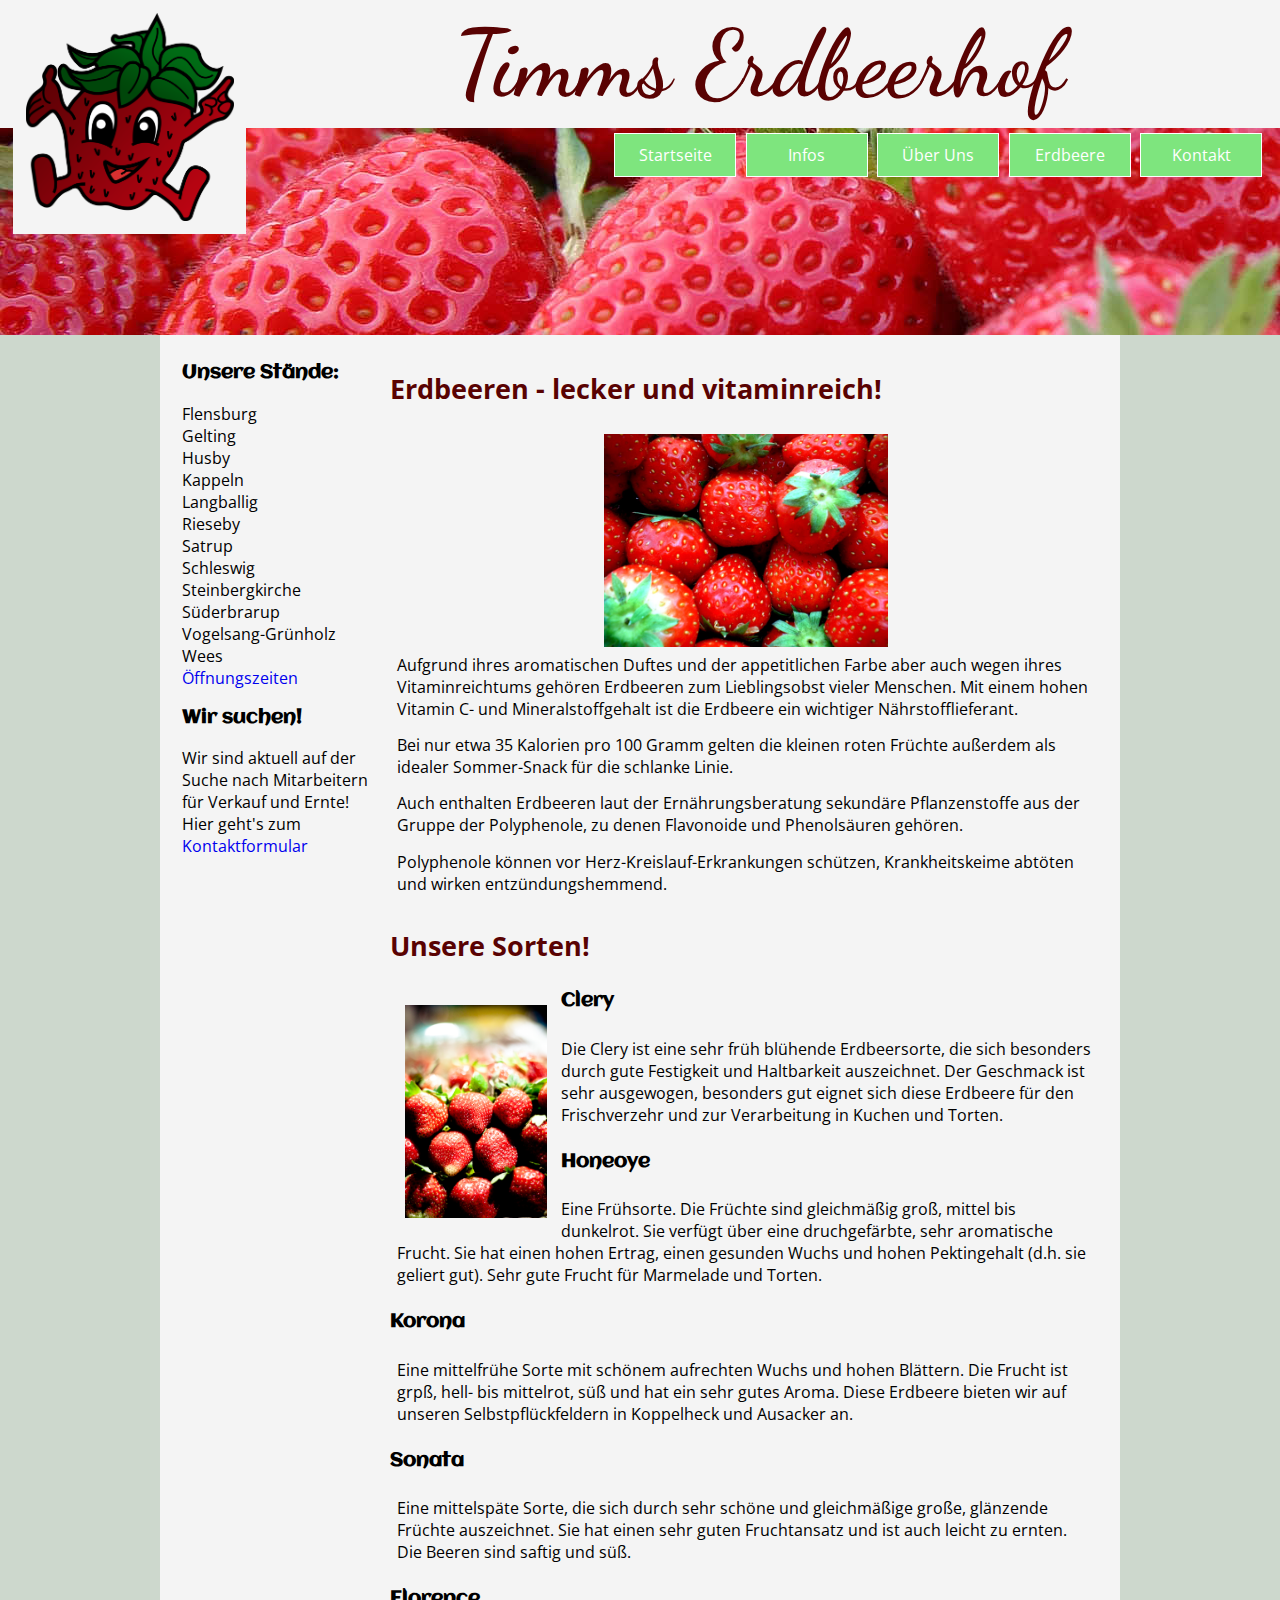
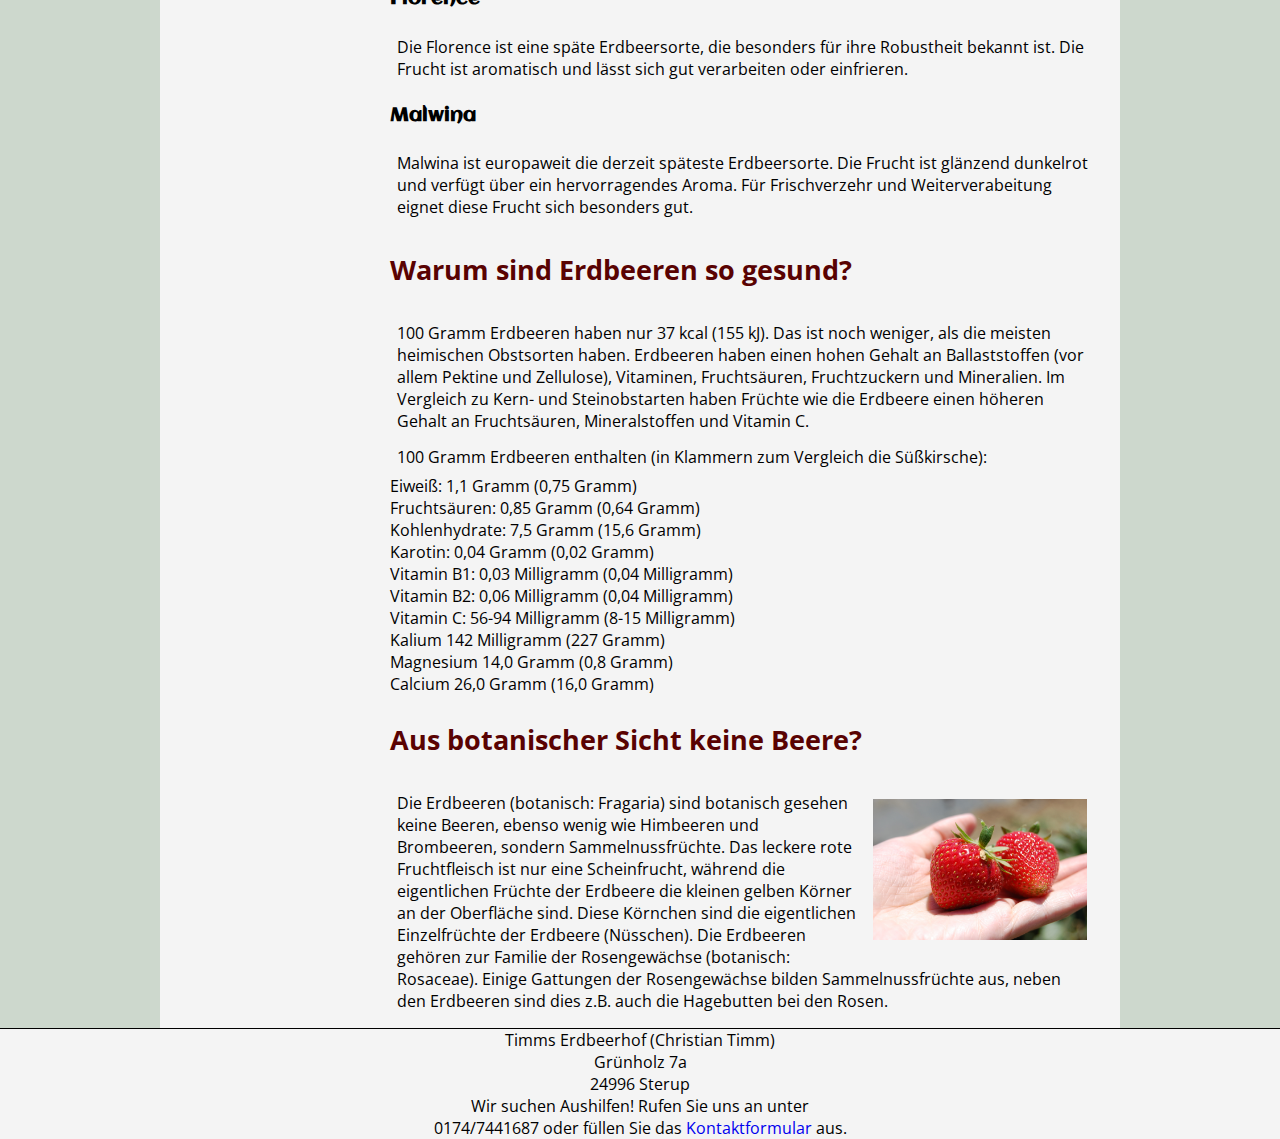
==== erdbeere.html @ c3f3ad72 "Fertige Site mit allen Features" ====
<!doctype html>
<html lang="de">
	<head>
		<meta charset="utf-8">
		<meta name="viewport" content="width=device-width, initial-scale=1.0">
		<title>Timms Erdbeerhof - Über Uns</title>
		<link rel="stylesheet" href="style.css">
	</head>

<body>

	<header id="nav-menue">
		<div id="logo_container">
			<a href="#" id="logo">
				<img id="logo_img" src="images/logo.png">
			</a>
		</div>
		<div id="headline"><p>Timms Erdbeerhof</p></div>
		<nav id="nav_toggle" role="navigation">
			<ul>
				 <li><a href="index.html">Startseite</a></li>
				 <li><a href="infos.html">Infos</a></li>
				 <li><a href="ueberuns.html">Über Uns</a></li>
				 <li><a href="erdbeere.html">Erdbeere</a></li>
				 <li><a href="kontakt.html">Kontakt</a></li>
			</ul>
		</nav>
		<a class="menue-button menue-button-close"
		   href="#nav-menue-zu">Menü</a>
		<a class="menue-button menue-button-open"
		   href="#nav-menue">Menü</a>
	</header>

	<div id="main">
		<div id="sidebar">
			<div id="sidebar_stand">
				<h3>Unsere Stände:</h3>

					<ul>
						<li>Flensburg</li>
						<li>Gelting</li>
						<li>Husby</li>
						<li>Kappeln</li>
						<li>Langballig</li>
						<li>Rieseby</li>
						<li>Satrup</li>
						<li>Schleswig</li>
						<li>Steinbergkirche</li>
						<li>Süderbrarup</li>
						<li>Vogelsang-Grünholz</li>
						<li>Wees</li>
					</ul>
					<p class="zeit">
					<a href="infos.html">Öffnungszeiten</a>
					</p>
			</div>
				<div id="sidebar_suche">
					<h3>Wir suchen!</h3>
						<p>
						Wir sind aktuell auf der Suche nach Mitarbeitern für Verkauf und Ernte! Hier geht's zum <a href="kontakt.html">Kontaktformular</a></li>
						</p>
				</div>
		</div>

		<div id="main_content">

			<h2>Erdbeeren - lecker und vitaminreich!</h2>

				<img id="erdbeere_2" src="images/Erdbeere_2.jpg" alt="Erdbeeren">
				<p>
					Aufgrund ihres aromatischen Duftes und der appetitlichen Farbe aber auch wegen ihres Vitaminreichtums gehören Erdbeeren zum Lieblingsobst vieler Menschen.
					Mit einem hohen Vitamin C- und Mineralstoffgehalt ist die Erdbeere ein wichtiger Nährstofflieferant.
				</p>
				<p>
					Bei nur etwa 35 Kalorien pro 100 Gramm gelten die kleinen roten Früchte außerdem als idealer Sommer-Snack für die schlanke Linie.
				<p>
					Auch enthalten Erdbeeren laut der Ernährungsberatung sekundäre Pflanzenstoffe aus der Gruppe der Polyphenole, zu denen Flavonoide und Phenolsäuren gehören.
				</p>
				<p>
					Polyphenole können vor Herz-Kreislauf-Erkrankungen schützen, Krankheitskeime abtöten und wirken entzündungshemmend.
				</p>

			<h2>Unsere Sorten!</h2>
				<img id="erdbeere_7" src="images/Erdbeere_7.jpg" alt="Erdbeeren">
				<h3>Clery</h3>
					<p>
						Die Clery ist eine sehr früh blühende Erdbeersorte, die sich besonders durch gute Festigkeit und Haltbarkeit auszeichnet.
						Der Geschmack ist sehr ausgewogen, besonders gut eignet sich diese Erdbeere für den Frischverzehr und zur Verarbeitung in Kuchen und Torten.
					</p>
				<h3>Honeoye</h3>
					<p>
						Eine Frühsorte. Die Früchte sind gleichmäßig groß, mittel bis dunkelrot. Sie verfügt über eine druchgefärbte, sehr aromatische Frucht.
						Sie hat einen hohen Ertrag, einen gesunden Wuchs und hohen Pektingehalt (d.h. sie geliert gut). Sehr gute Frucht für Marmelade und Torten.
					</p>
				<h3>Korona</h3>
					<p>
						Eine mittelfrühe Sorte mit schönem aufrechten Wuchs und hohen Blättern. Die Frucht ist grpß, hell- bis mittelrot, süß und hat ein sehr gutes Aroma.
						Diese Erdbeere bieten wir auf unseren Selbstpflückfeldern in Koppelheck und Ausacker an.
					</p>
				<h3>Sonata</h3>
					<p>
						Eine mittelspäte Sorte, die sich durch sehr schöne und gleichmäßige große, glänzende Früchte auszeichnet.
						Sie hat einen sehr guten Fruchtansatz und ist auch leicht zu ernten. Die Beeren sind saftig und süß.
					</p>
				<h3>Florence</h3>
					<p>
						Die Florence ist eine späte Erdbeersorte, die besonders für ihre Robustheit bekannt ist. Die Frucht ist aromatisch und lässt sich gut verarbeiten oder einfrieren.
					</p>
				<h3>Malwina</h3>
					<p>
						Malwina ist europaweit die derzeit späteste Erdbeersorte. Die Frucht ist glänzend dunkelrot und verfügt über ein hervorragendes Aroma.
						Für Frischverzehr und Weiterverabeitung eignet diese Frucht sich besonders gut.
					</p>
			<h2>Warum sind Erdbeeren so gesund?</h2>
				<p>
					100 Gramm Erdbeeren haben nur 37 kcal (155 kJ). Das ist noch weniger, als die meisten heimischen Obstsorten haben.
					Erdbeeren haben einen hohen Gehalt an Ballaststoffen (vor allem Pektine und Zellulose), Vitaminen, Fruchtsäuren, Fruchtzuckern und Mineralien.
					Im Vergleich zu Kern- und Steinobstarten haben Früchte wie die Erdbeere einen höheren Gehalt an Fruchtsäuren, Mineralstoffen und Vitamin C.
				</p>
				<p>
				100 Gramm Erdbeeren enthalten (in Klammern zum Vergleich die Süßkirsche):
				</p>
				<ul>
					<li>Eiweiß: 1,1 Gramm (0,75 Gramm)</li>
					<li>Fruchtsäuren: 0,85 Gramm (0,64 Gramm)</li>
					<li>Kohlenhydrate: 7,5 Gramm (15,6 Gramm)</li>
					<li>Karotin: 0,04 Gramm (0,02 Gramm)</li>
					<li>Vitamin B1: 0,03 Milligramm (0,04 Milligramm)</li>
					<li>Vitamin B2: 0,06 Milligramm (0,04 Milligramm)</li>
					<li>Vitamin C: 56-94 Milligramm (8-15 Milligramm)</li>
					<li>Kalium 142 Milligramm (227 Gramm)</li>
					<li>Magnesium 14,0 Gramm (0,8 Gramm)</li>
					<li>Calcium 26,0 Gramm (16,0 Gramm)</li>
				</ul>

			<h2>Aus botanischer Sicht keine Beere?</h2>
				<img id="erdbeere_6" src="images/Erdbeere_6.jpg" alt="Erdbeeren">
				<p>
					Die Erdbeeren (botanisch: Fragaria) sind botanisch gesehen keine Beeren, ebenso wenig wie Himbeeren und Brombeeren, sondern Sammelnussfrüchte.
					Das leckere rote Fruchtfleisch ist nur eine Scheinfrucht, während die eigentlichen Früchte der Erdbeere die kleinen gelben Körner an der Oberfläche sind.
					Diese Körnchen sind die eigentlichen Einzelfrüchte der Erdbeere (Nüsschen).
					Die Erdbeeren gehören zur Familie der Rosengewächse (botanisch: Rosaceae).
					Einige Gattungen der Rosengewächse bilden Sammelnussfrüchte aus, neben den Erdbeeren sind dies z.B. auch die Hagebutten bei den Rosen.﻿
				</p>

		<!--Ende-DIV-main_content-->
		</div>
		<div id="main_fill"></div>
	</div>

	<footer>
        <div id="impressum">

        <ul>
            <li>
                Timms Erdbeerhof (Christian Timm)
            </li>
            <li>
                Grünholz 7a
            </li>
            <li>
                24996 Sterup
            </li>
        </ul>
        </div>
        <div id="impressum_2">
        <p>Wir suchen Aushilfen! Rufen Sie uns an unter</p>
        <p>0174/7441687 oder füllen Sie das <a href="kontakt.html">Kontaktformular</a> aus.</p>
        </div>
    </footer>

</body>

</html>
---- style.css ----
@import url('http://fonts.googleapis.com/css?family=Open+Sans');
@import url(https://fonts.googleapis.com/css?family=Dancing+Script);
@import url(https://fonts.googleapis.com/css?family=Aclonica);

* {
	margin: 0;
	padding: 0;
	font-family: 'Open Sans', sans-serif;
	list-style:none;
	text-decoration:none;
}

html, body{
	margin:0 auto;
	padding: 0;
	background-color:#CDD8CD;
	height:100%;
}

header {
	background-color:#929292;
	background-color: #F4F4F4;
	width: 100%;
	min-height: 335px;

	background-image: url('images/Erdbeere_5.jpg');
	background-repeat: no-repeat;
}

#headline{
	background-color:white;
	width: auto;
	padding: 0.5em;
	background-color: #F4F4F4;
	min-height:100px;
}

#headline_small{
	display:none;
}

#headline p{
	font-family: 'Dancing Script', cursive;
	font-size: 70pt;
	font-weight: 600;
	color: #590202;
	margin: 0;
	width:100%;
	text-align:center;
}

#logo_img{
	width:20%;
	background-color: #F4F4F4;
	padding: 0.8em;
	max-height: 208px;
	max-width: 208px;
	float:left;
	margin-left:1%;
}

#logo {
	display: block;
	max-height: 200px;
}

#main{
	max-width:960px;
	margin: 0 auto;
	background-color: #F4F4F4;
}

#main_fill{
	clear:both;
	height:100%;
	background-color: #F4F4F4;
}

#sidebar{
	float:left;
	width:20%;
	max-width:208px;
	margin-left: 0.8em;
	padding:1%;
	background-color: #F4F4F4;
}

#main_content{
	margin-right: 1%;
	margin-left:23%;
	padding: 1%;
	background-color: #F4F4F4;
	width:auto;
}

#main_content p{
	padding:1%;
}

#nav_toggle a {
	display: block;
	height: 100%;
	width: 100px;
	padding: 10px;
	margin: 0.3em;
	text-decoration: none;
	text-align: center;
	color: white;
	background-color: #7EE57E;
	border: 1px solid white;
}

.menue-button {
	display: none;
}

#nav_toggle {
	float:right;
	display:block;
	vertical-align: bottom;
	margin-bottom:0;
	margin-right: 1%;
}

#nav_toggle li {
	list-style: none;
	float: left;
	display: inline-block;
}

#nav_toggle a:hover {
	color: black;
	background: #58A058;
}

footer{
	clear:both;
	width:100%;
	background-color: #F4F4F4;
	border-top: 1px solid black;
	text-align:center;
}


@media only screen and (max-width:600px) {
	.menue-button {
		display: block;
	}

	.menue-button {
		background-color: #7EE57E;
		display: block;
		position:absolute;
		right: 0;
		padding: 0.8em;
		color: white;
		cursor: pointer;
		text-decoration: none;
		border: 1px solid white;
	}
	
	#main{
		width:100%;
	}
	
	#main_content{
		width: 100%;
		margin:0;
	}

	#nav_toggle a {
		display: block;
		height: 100%;
		width: 100%;
		padding: 10px;
		margin: 0.2em;
		text-decoration: none;
		color: white;
		background-color: #7EE57E;
}
	
	#headline{
		display:none;
	}
	
	#headline_small{
		display:block;
		background-color:white;
		margin: 0 0 0 0;
		width: auto;
		padding: 0.5em;
		background-color: #F4F4F4;
		opacity: 1;	
	}
	
	#headline_small p{
		font-family: 'Dancing Script', cursive;
		font-size: 38pt;
		font-weight: 600;
		color: #590202;
		margin: 0;
	}

	#logo {
		width: 100%;
	}

	#nav_toggle {
		float: left;
		width: 100%;
		display: none;
	}

	#nav_toggle li {
		width: 100%;
	}

	.menue-button:hover {
		color: black;
		background: #58A058;
	}

	#sidebar{
		display:none;
	}

	#main_content{
		width:100%;
	}
}


#nav-menue:target #nav_toggle {
	display: block;
}

#nav-menue:target .menue-button-open {
	display: none;
}

/*KONTAKTFORMULAR*/
#formular_liste{
	padding:1%;
	width:70%;
	margin: 0 auto;
}
.kontakt_label{
	display:block;
	font-weight:bold;
	padding: 1%;
	font-size:12pt;
}
.kontakt_input{
	padding:1%;
	font-size:14px;
	width:75%;
}
.submit{
	padding:1%;
}
#kontakt_bild{
	width:35%;
	margin: 0 auto;
	float:right;
}
/*ENDE KONTAKTFORMULAR*/



/*NEWS*/
.page-wrapper { 
	width: 95%; 
	max-width: 1100px; 
	margin: 0 auto 0 2em; 
	position: relative; 
	padding: 6em 0 10em; 
}
.inhalt {
	width: 90%; 
	float:left;
}
.unterschrift { 
	font-family: 'Dancing Script', cursive; 
	font-weight: 600; 
	font-size: 1.8em; 
	margin: 0 0 2.5em 0.5em; 
}
.time {
	font-size: 110%; 
	font-family: sans-serif; 
	font-weight: 600;
	margin: 0.5em 0 0 0;
}
h2 { 
	color: #590202; 
	font-size: 20pt; 
	margin-top:1em;
	margin-bottom:1em;
}
h3 { 
	font-family: 'Aclonica', sans-serif; 
	font-size: 14pt; 
	margin-bottom:1em;
	margin-top:1em;
}
.platzhalter {
	font-size: 40pt; 
}
.entry-date { 
	font-style: italic; 
	font-size: 10pt; 
	color: #a6a6a6 ; 
	margin: 0; 
	padding: 0;
}
iframe{
	width:100%;
}

/*INFOS*/
#feld_1{
	width:33%;
	height:auto;
	float:right
}
input.info_erweitern {
  display:inline-block;
  margin:0px;
  padding:0px;
}
.anzeigen {
  background-color:white;
  padding:15px 30px;
  margin:10px 0px 0px;
  display:none;
}
input.info_erweitern:checked + .anzeigen {
  display:block;
}
#stand_1{
	width:60%;
	height:auto;
	text-align:center;
	display:block;
	margin:auto;
	padding:1%;
}

/*UEBERUNS*/
#ueber_uns_1{
	float:right;
	width:40%;
	height:auto;
}
#erdbeere_2{
	width:40%;
	display:block;
	margin-left:auto;
	margin-right:auto;
}
#erdbeere_7{
	width:20%;
	height:auto;
	float:left;
	margin:2%;
}
#erdbeere_6{
	width:30%;
	height:auto;
	float:right;
	margin:2%;
}
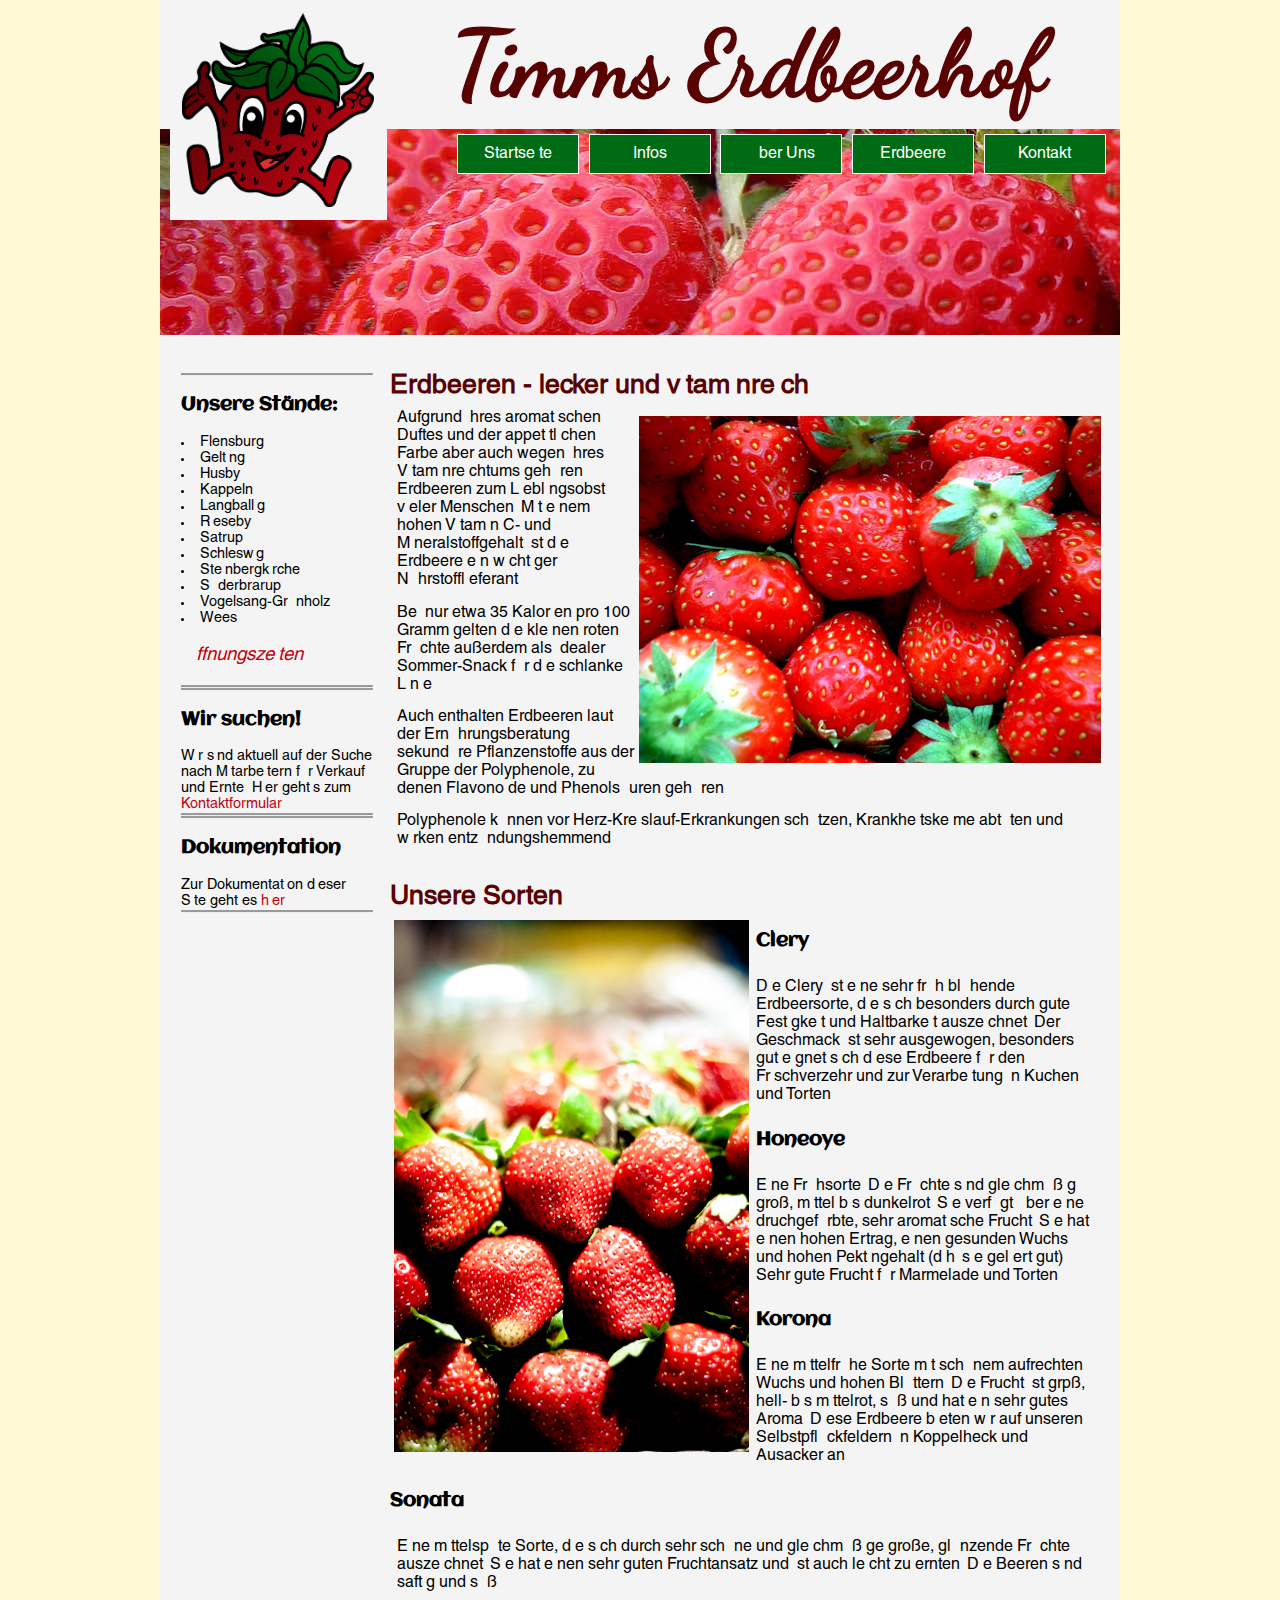
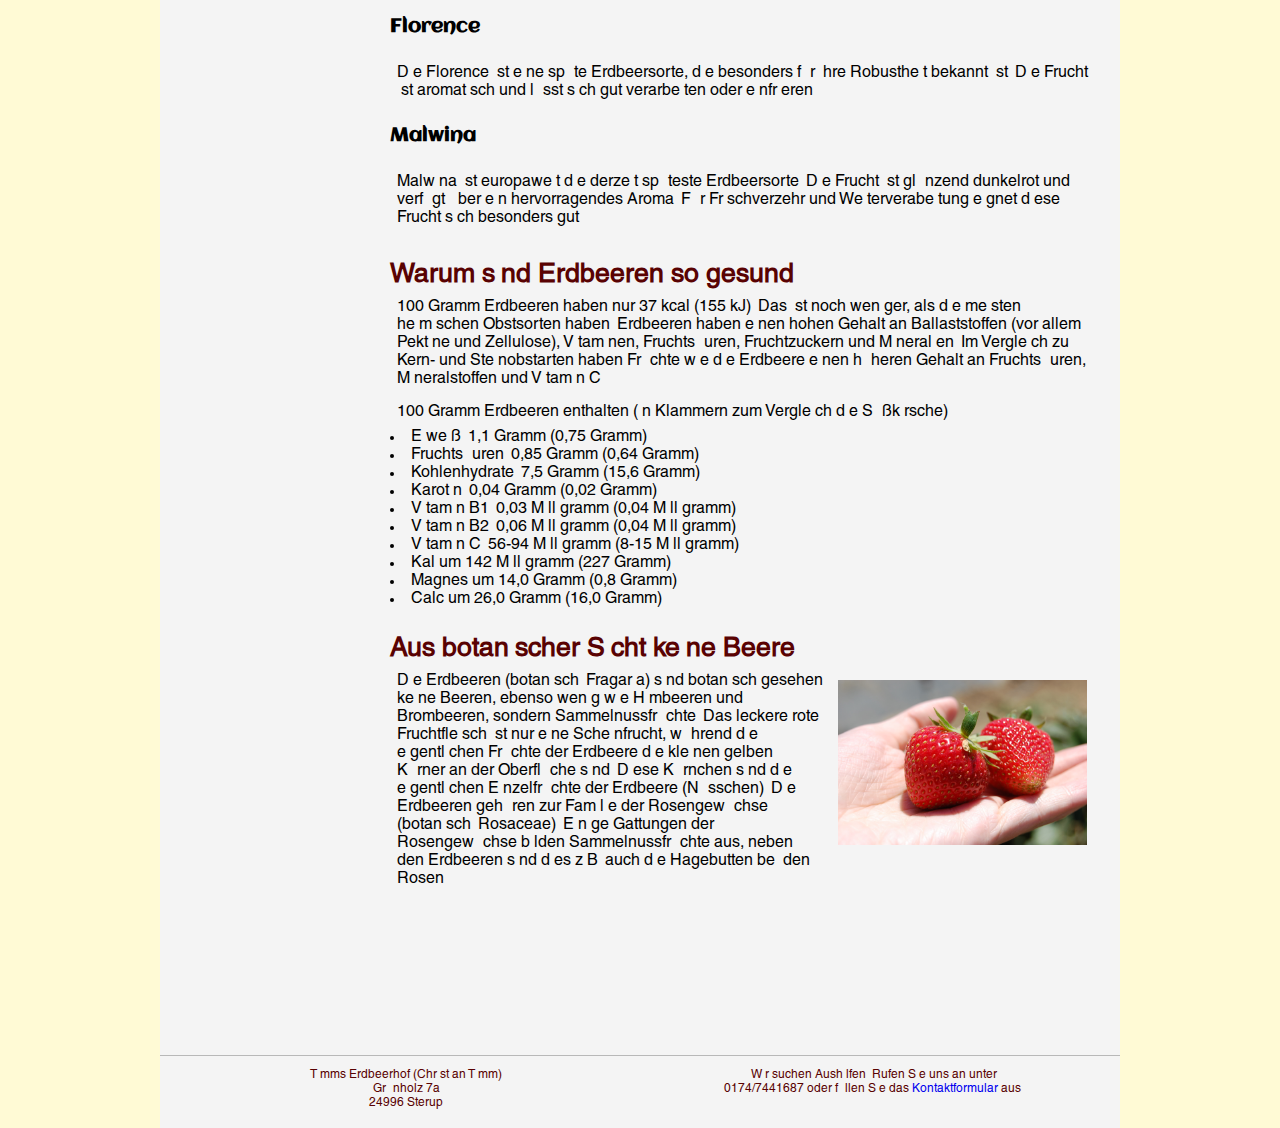
==== commit 4211e299: "Finale Version" ====
--- a/erdbeere.html
+++ b/erdbeere.html
@@ -54,12 +54,18 @@
 					<a href="infos.html">Öffnungszeiten</a>
 					</p>
 			</div>
-				<div id="sidebar_suche">
-					<h3>Wir suchen!</h3>
-						<p>
-						Wir sind aktuell auf der Suche nach Mitarbeitern für Verkauf und Ernte! Hier geht's zum <a href="kontakt.html">Kontaktformular</a></li>
-						</p>
-				</div>
+			<div id="sidebar_suche">
+			<h3>Wir suchen!</h3>
+				<p>
+				Wir sind aktuell auf der Suche nach Mitarbeitern für Verkauf und Ernte! Hier geht's zum <a href="kontakt.html">Kontaktformular</a></li>
+				</p>
+			</div>
+			<div id="sidebar_doku">
+			<h3>Dokumentation</h3>
+				<p>
+				Zur Dokumentation dieser Site geht es <a href="doku.html">hier</a>.</li>
+				</p>
+			</div>
 		</div>
 
 		<div id="main_content">
--- a/style.css
+++ b/style.css
@@ -1,21 +1,33 @@
-@import url('http://fonts.googleapis.com/css?family=Open+Sans');
-@import url(https://fonts.googleapis.com/css?family=Dancing+Script);
-@import url(https://fonts.googleapis.com/css?family=Aclonica);
+@font-face{
+    font-family: 'Dancing Script';
+    src: url('fonts/Dancing_Script_regular.ttf') format('truetype');
+}
+@font-face{
+    font-family: 'Aclonica';
+    src: url('fonts/Aclonica_regular.ttf') format('truetype');
+}
+@font-face{
+    font-family: 'Helvetica';
+    src: url('fonts/Helvetica.otf') format('truetype');
+}
+
 
 * {
 	margin: 0;
 	padding: 0;
-	font-family: 'Open Sans', sans-serif;
-	list-style:none;
+	font-family: 'Helvetica', sans-serif;
 	text-decoration:none;
+	list-style-position: inside;
 }
 
 html, body{
 	margin:0 auto;
 	padding: 0;
-	background-color:#CDD8CD;
+	background-color:#fffad5;
 	height:100%;
-}
+	max-width:960px;
+}
+
 
 header {
 	background-color:#929292;
@@ -25,6 +37,30 @@
 
 	background-image: url('images/Erdbeere_5.jpg');
 	background-repeat: no-repeat;
+}
+
+footer{
+    clear:both;
+    max-width:960px;
+    min-height:4em;
+    background-color: #F4F4F4;
+    border-top: 1px solid #B8B8B8;
+
+    padding: 1em;
+    text-align:center;
+    font-size:9pt;
+    color:#590202;
+}
+#impressum{
+    float:left;
+    width:50%;
+}
+#impressum_2{
+    float:right;
+    width:50%;
+}
+#impressum li{
+    list-style:none;
 }
 
 #headline{
@@ -33,10 +69,6 @@
 	padding: 0.5em;
 	background-color: #F4F4F4;
 	min-height:100px;
-}
-
-#headline_small{
-	display:none;
 }
 
 #headline p{
@@ -65,23 +97,14 @@
 }
 
 #main{
-	max-width:960px;
 	margin: 0 auto;
 	background-color: #F4F4F4;
+  padding-bottom: 150px;
 }
 
 #main_fill{
 	clear:both;
 	height:100%;
-	background-color: #F4F4F4;
-}
-
-#sidebar{
-	float:left;
-	width:20%;
-	max-width:208px;
-	margin-left: 0.8em;
-	padding:1%;
 	background-color: #F4F4F4;
 }
 
@@ -96,6 +119,43 @@
 #main_content p{
 	padding:1%;
 }
+
+.news img{
+  height: 35px;
+  width: auto;
+	float: left;
+	margin: 0;
+	padding: 0;
+}
+
+/* SIDEBAR */
+#sidebar {
+	float:left;
+	font-size: 0.9em;
+	width:20%;
+	max-width:208px;
+	margin-left: 0.8em;
+	margin-top: 2em;
+	padding:1%;
+	background-color: #F4F4F4;
+}
+
+#sidebar a {
+	color: #bf0413
+}
+
+#sidebar_stand, #sidebar_suche, #sidebar_doku {
+		border-top-style: groove;
+		border-bottom-style: groove;
+}
+
+.zeit{
+		font-style: italic;
+		font-size: 14pt;
+		color: #590202 ;
+		margin: 1em 0 1em 0;
+}
+/* ENDE SIDEBAR */
 
 #nav_toggle a {
 	display: block;
@@ -106,7 +166,7 @@
 	text-decoration: none;
 	text-align: center;
 	color: white;
-	background-color: #7EE57E;
+	background-color: #006b15;
 	border: 1px solid white;
 }
 
@@ -133,13 +193,6 @@
 	background: #58A058;
 }
 
-footer{
-	clear:both;
-	width:100%;
-	background-color: #F4F4F4;
-	border-top: 1px solid black;
-	text-align:center;
-}
 
 
 @media only screen and (max-width:600px) {
@@ -148,7 +201,7 @@
 	}
 
 	.menue-button {
-		background-color: #7EE57E;
+		background-color: #006b15;
 		display: block;
 		position:absolute;
 		right: 0;
@@ -158,11 +211,11 @@
 		text-decoration: none;
 		border: 1px solid white;
 	}
-	
+
 	#main{
 		width:100%;
 	}
-	
+
 	#main_content{
 		width: 100%;
 		margin:0;
@@ -176,24 +229,16 @@
 		margin: 0.2em;
 		text-decoration: none;
 		color: white;
-		background-color: #7EE57E;
-}
-	
+		background-color: #006b15;
+	}
+
 	#headline{
-		display:none;
-	}
-	
-	#headline_small{
 		display:block;
-		background-color:white;
 		margin: 0 0 0 0;
 		width: auto;
-		padding: 0.5em;
-		background-color: #F4F4F4;
-		opacity: 1;	
-	}
-	
-	#headline_small p{
+	}
+
+	#headline p{
 		font-family: 'Dancing Script', cursive;
 		font-size: 38pt;
 		font-weight: 600;
@@ -201,10 +246,6 @@
 		margin: 0;
 	}
 
-	#logo {
-		width: 100%;
-	}
-
 	#nav_toggle {
 		float: left;
 		width: 100%;
@@ -244,20 +285,24 @@
 	width:70%;
 	margin: 0 auto;
 }
+
 .kontakt_label{
 	display:block;
 	font-weight:bold;
 	padding: 1%;
 	font-size:12pt;
 }
+
 .kontakt_input{
 	padding:1%;
 	font-size:14px;
 	width:75%;
 }
+
 .submit{
 	padding:1%;
 }
+
 #kontakt_bild{
 	width:35%;
 	margin: 0 auto;
@@ -268,105 +313,122 @@
 
 
 /*NEWS*/
-.page-wrapper { 
-	width: 95%; 
-	max-width: 1100px; 
-	margin: 0 auto 0 2em; 
-	position: relative; 
-	padding: 6em 0 10em; 
-}
+.page-wrapper {
+	width: 95%;
+	max-width: 1100px;
+	margin: 0 auto 0 2em;
+	position: relative;
+	padding: 6em 0 10em;
+}
+
 .inhalt {
-	width: 90%; 
+	width: 90%;
 	float:left;
 }
-.unterschrift { 
-	font-family: 'Dancing Script', cursive; 
-	font-weight: 600; 
-	font-size: 1.8em; 
-	margin: 0 0 2.5em 0.5em; 
-}
+
+.unterschrift {
+	font-family: 'Dancing Script', cursive;
+	font-weight: 600;
+	font-size: 1.8em;
+	margin: 0 0 2.5em 0.5em;
+}
+
 .time {
-	font-size: 110%; 
-	font-family: sans-serif; 
+	font-size: 110%;
+	font-family: sans-serif;
 	font-weight: 600;
 	margin: 0.5em 0 0 0;
 }
-h2 { 
-	color: #590202; 
-	font-size: 20pt; 
+
+h2 {
+	color: #590202;
+	font-size: 20pt;
 	margin-top:1em;
-	margin-bottom:1em;
-}
-h3 { 
-	font-family: 'Aclonica', sans-serif; 
-	font-size: 14pt; 
+}
+
+h3 {
+	font-family: 'Aclonica', sans-serif;
+	font-size: 14pt;
 	margin-bottom:1em;
 	margin-top:1em;
 }
+
 .platzhalter {
-	font-size: 40pt; 
-}
-.entry-date { 
-	font-style: italic; 
-	font-size: 10pt; 
-	color: #a6a6a6 ; 
-	margin: 0; 
+	font-size: 40pt;
+}
+
+.entry-date {
+	font-style: italic;
+	font-size: 10pt;
+	color: #a6a6a6 ;
+	margin: 0;
 	padding: 0;
-}
+	margin-bottom:1em;
+}
+
 iframe{
 	width:100%;
+	margin: 0 0 0 1%;
 }
 
 /*INFOS*/
 #feld_1{
-	width:33%;
-	height:auto;
-	float:right
-}
+	width:55%;
+	height:auto;
+	float:right;
+	margin: 2% 0 2% 0;
+}
+
 input.info_erweitern {
   display:inline-block;
   margin:0px;
   padding:0px;
 }
+
 .anzeigen {
   background-color:white;
   padding:15px 30px;
   margin:10px 0px 0px;
   display:none;
 }
+
 input.info_erweitern:checked + .anzeigen {
   display:block;
 }
+
 #stand_1{
-	width:60%;
-	height:auto;
-	text-align:center;
-	display:block;
-	margin:auto;
-	padding:1%;
+	width:100%;
+	height:auto;
+	float: left;
+	margin: 2% 2% 2% 0;
 }
 
 /*UEBERUNS*/
 #ueber_uns_1{
 	float:right;
-	width:40%;
+	width:80%;
 	height:auto;
 }
 #erdbeere_2{
-	width:40%;
-	display:block;
-	margin-left:auto;
-	margin-right:auto;
+	width:65%;
+	height:auto;
+	float: right;
+	margin: 2% 0 0 0;
 }
 #erdbeere_7{
-	width:20%;
+	width:50%;
 	height:auto;
 	float:left;
-	margin:2%;
+	margin: 1% 1% 0 0.5%;
 }
 #erdbeere_6{
-	width:30%;
+	width:35%;
 	height:auto;
 	float:right;
 	margin:2%;
-}+}
+
+#farbpalette {
+  width: 100%;
+  height: auto;
+}
